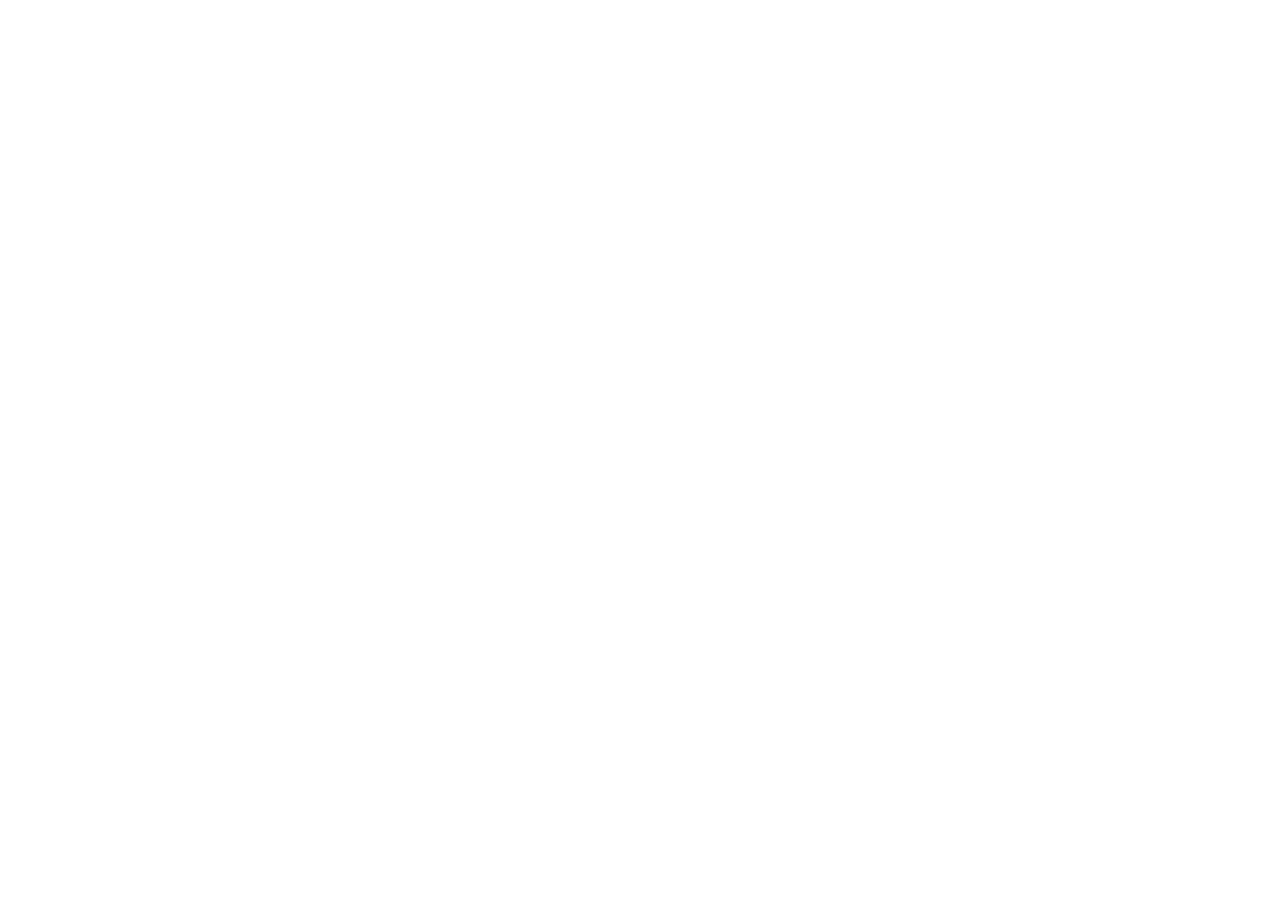
==== chrome/index.html @ f2d0f822 "chrome" ====
<html>
  <title>Get Tweeten for Chrome!</title>
  <meta http-equiv="refresh" content="0; URL='https://chrome.google.com/webstore/detail/ffoimglpkabojpaknlpodligjndnedji'" />
  <body>
  </body>
</html>
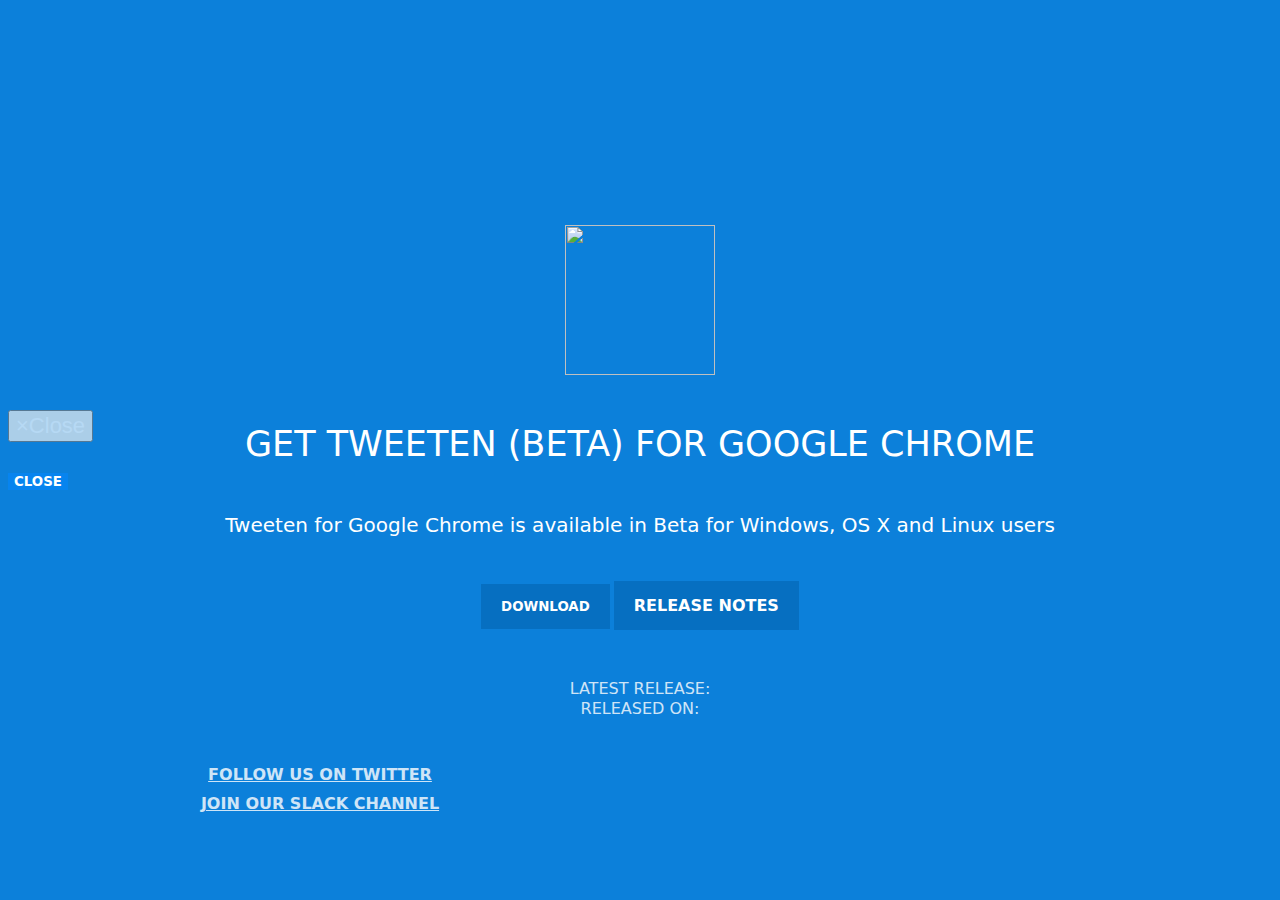
==== commit 7ea1dc72: "CSS improvements" ====
--- a/chrome/index.html
+++ b/chrome/index.html
@@ -1,6 +1,67 @@
 <html>
-  <title>Get Tweeten for Chrome!</title>
-  <meta http-equiv="refresh" content="0; URL='https://chrome.google.com/webstore/detail/ffoimglpkabojpaknlpodligjndnedji'" />
+  	<head>
+		<title>Get Tweeten for Google Chrome!</title>
+		<meta charset="utf-8" />
+		<meta name="viewport" content="width=device-width, initial-scale=1, user-scalable=no" />
+        <link rel="apple-touch-icon" sizes="57x57" href="../inc/apple-touch-icon-57x57.png">
+        <link rel="apple-touch-icon" sizes="60x60" href="../inc/apple-touch-icon-60x60.png">
+        <link rel="apple-touch-icon" sizes="72x72" href="../inc/apple-touch-icon-72x72.png">
+        <link rel="apple-touch-icon" sizes="76x76" href="../inc/apple-touch-icon-76x76.png">
+        <link rel="apple-touch-icon" sizes="114x114" href="../inc/apple-touch-icon-114x114.png">
+        <link rel="apple-touch-icon" sizes="120x120" href="../inc/apple-touch-icon-120x120.png">
+        <link rel="apple-touch-icon" sizes="144x144" href="../inc/apple-touch-icon-144x144.png">
+        <link rel="apple-touch-icon" sizes="152x152" href="../inc/apple-touch-icon-152x152.png">
+        <link rel="apple-touch-icon" sizes="180x180" href="../inc/apple-touch-icon-180x180.png">
+        <link rel="icon" type="image/png" href="../inc/favicon-32x32.png" sizes="32x32">
+        <link rel="icon" type="image/png" href="../inc/android-chrome-192x192.png" sizes="192x192">
+        <link rel="icon" type="image/png" href="../inc/favicon-96x96.png" sizes="96x96">
+        <link rel="icon" type="image/png" href="../inc/favicon-16x16.png" sizes="16x16">
+        <link rel="shortcut icon" href="../inc/favicon.ico?v=2" />
+        <link rel="manifest" href="../inc/manifest.json">
+        <link rel="mask-icon" href="../inc/safari-pinned-tab.svg" color="#5bbad5">
+        <meta name="msapplication-TileColor" content="#da532c">
+        <meta name="msapplication-TileImage" content="inc/mstile-144x144.png">
+        <meta name="theme-color" content="#16527d">
+        <link rel="stylesheet" href="style.css">
+        <script src="https://ajax.googleapis.com/ajax/libs/jquery/1.12.0/jquery.min.js"></script>
+        <script src="tweeten.js"></script>
+        <link rel="stylesheet" href="https://maxcdn.bootstrapcdn.com/bootstrap/3.3.6/css/bootstrap.min.css" integrity="sha384-1q8mTJOASx8j1Au+a5WDVnPi2lkFfwwEAa8hDDdjZlpLegxhjVME1fgjWPGmkzs7" crossorigin="anonymous">
+	    <link rel="chrome-webstore-item" href="https://chrome.google.com/webstore/detail/ffoimglpkabojpaknlpodligjndnedji">
+    </head>
   <body>
-  </body>
+    <div class="container">
+      <a href="http://tweeten.xyz" title="A better TweetDeck for Windows, OS X, Linux, Chrome and Firefox"><img class="logo" src="http://tweeten.xyz/inc/logo.png"/></a>
+      <h2>Get Tweeten (beta) for Google Chrome</h2>
+      <p>Tweeten for Google Chrome is available in Beta for Windows, OS X and Linux users</p>
+      <div class="downloadlinks">
+        <button id="install-button" class="downloadlink" title="Get Tweeten for Microsoft Edge">Download</button>
+        <a class="releasenotes downloadlink" data-toggle="modal" data-target="#changelog" title="Read what's new!">Release Notes</a>
+      </div>
+      <div class="updateinfo"><p class="latestbuild">Latest release: </p><p class="releasedate">Released on: </p></div>
+      <ul class="footerlinks">
+        <li><a href="http://twitter.com/tweetenapp">Follow us on Twitter</a>
+        <li><a href="https://tweeten.herokuapp.com/">Join our Slack channel</a>
+      </ul>
+    </div>
+  
+    <div class="modal fade" id="changelog" tabindex="-1" role="dialog" aria-labelledby="tweeten_changelog" aria-hidden="true">
+        <div class="vertical-alignment-helper">
+            <div class="modal-dialog vertical-align-center">
+                <div class="modal-content">
+                    <div class="modal-header">
+                        <button type="button" class="close" data-dismiss="modal"><span aria-hidden="true">&times;</span><span class="sr-only">Close</span>
+
+                        </button>
+                        <h4 class="modal-title" id="tweeten_changelog"></h4>
+
+                    </div>
+                    <div class="modal-body"></div>
+                    <div class="modal-footer">
+                        <button type="button" class="btn btn-default" data-dismiss="modal">Close</button>
+                    </div>
+                </div>
+            </div>
+        </div>
+    </div>
+    </body>
 </html>
--- a/chrome/style.css
+++ b/chrome/style.css
@@ -0,0 +1,164 @@
+body {
+    background-color: #0C80DA !important;
+}
+.container {
+    bottom: 0;
+    left: 0;
+    top: 0;
+    right: 0;
+    margin: auto;
+    position: absolute;
+    height: 50% !important;
+    color: #fff;
+}
+.container h2 {
+    font-family: Segoe UI, Frutiger, Frutiger Linotype, Dejavu Sans, Helvetica Neue, Arial, sans-serif !important;
+    font-weight: 400;
+    text-transform: uppercase;
+    text-align: center;
+    font-size: 35px;
+    padding-top: 20px;
+}
+.container p {
+    font-family: Segoe UI, Frutiger, Frutiger Linotype, Dejavu Sans, Helvetica Neue, Arial, sans-serif !important;
+    font-weight: 400;
+    text-align: center;
+    font-size: 20px;
+    padding: 20px 0;
+}
+.updateinfo {
+    padding-top: 45px;
+}
+img {
+    width: 150px;
+    margin-left: auto;
+    margin-right: auto;
+    display: block;
+    transition: all .3s ease-in-out;
+    user-drag: none;
+    user-select: none;
+    -moz-user-select: none;
+    -webkit-user-drag: none;
+    -webkit-user-select: none;
+    -ms-user-select: none;
+}
+img:hover {
+    opacity: 0.8;
+}
+.updateinfo p {
+    margin: 0px;
+    padding: 0px;
+    line-height: 20px;
+    opacity: 0.8;
+    font-family: Segoe UI, Frutiger, Frutiger Linotype, Dejavu Sans, Helvetica Neue, Arial, sans-serif !important;
+    font-weight: 400;
+    font-size: 16px;
+    text-transform: uppercase;
+}
+.downloadlink {
+    background-color: #066FC1 !important;
+    padding: 15px 20px;
+    color: #fff;
+    border: 0px;
+    text-transform: uppercase;
+    transition: all .3s ease-in-out;
+    margin-bottom: 10px;
+    box-shadow: none !important;
+    font-weight: 600;
+    font-family: Segoe UI, Frutiger, Frutiger Linotype, Dejavu Sans, Helvetica Neue, Arial, sans-serif !important;
+}
+.downloadlink:hover,
+.downloadlink:focus {
+    text-decoration: none !important;
+    color: #fff !important;
+    box-shadow: none !important;
+    border: 0px !important;
+    background-color: #13578C !important;
+}
+.downloadlinks {
+    text-align: center;
+    display: block;
+    width: 100%;
+    height: 50px;
+    padding-top: 7px !important;
+}
+.footerlinks {
+    padding: 0px;
+    text-align: center;
+    list-style-type: none;
+    color: #fff;
+    width: 100%;
+    padding-top: 30px;
+    display: block;
+}
+.footerlinks li {
+    padding-bottom: 10px;
+    text-align: center;
+    float: left;
+    padding-right: 10px;
+    width: 50%;
+}
+.footerlinks a {
+    color: #fff;
+    text-transform: uppercase;
+    transition: all .2s ease-in-out;
+    font-weight: 600;
+    opacity: 0.8;
+    font-family: Segoe UI, Frutiger, Frutiger Linotype, Dejavu Sans, Helvetica Neue, Arial, sans-serif !important;
+}
+.footerlinks a:hover,
+.footerlinks a:focus {
+    text-decoration: none !important;
+    color: #fff !important;
+    opacity: 0.5;
+}
+.releasenotes {
+    cursor: pointer;
+}
+.vertical-alignment-helper {
+    display: table;
+    height: 100%;
+    width: 100%;
+    pointer-events: none;
+}
+.vertical-align-center {
+    display: table-cell;
+    vertical-align: middle;
+    pointer-events: none;
+}
+.modal-content {
+    width: inherit;
+    height: inherit;
+    margin: 0 auto;
+    pointer-events: all;
+    border-radius: 0px !important;
+}
+.modal-header {
+    border: 0px;
+    background-color: #0C80DA !important;
+    color: #fff;
+    font-weight: 400;
+    font-family: Segoe UI, Frutiger, Frutiger Linotype, Dejavu Sans, Helvetica Neue, Arial, sans-serif !important;
+    text-transform: uppercase;
+    padding-bottom: 10px !important;
+}
+.close {
+    color: #fff !important;
+    opacity: 0.7 !important;
+    font-size: 22px !important;
+}
+#changelog .btn {
+    border-radius: 0px;
+    border: 0px;
+    color: #fff;
+    background-color: #0784EF;
+    font-family: Segoe UI, Frutiger, Frutiger Linotype, Dejavu Sans, Helvetica Neue, Arial, sans-serif !important;
+    text-transform: uppercase;
+    font-weight: 600;
+    transition: all .1s ease-in-out;
+}
+#changelog .btn:hover,
+#changelog .btn:focus {
+    box-shadow: none !important;
+    background-color: #1078D2;
+}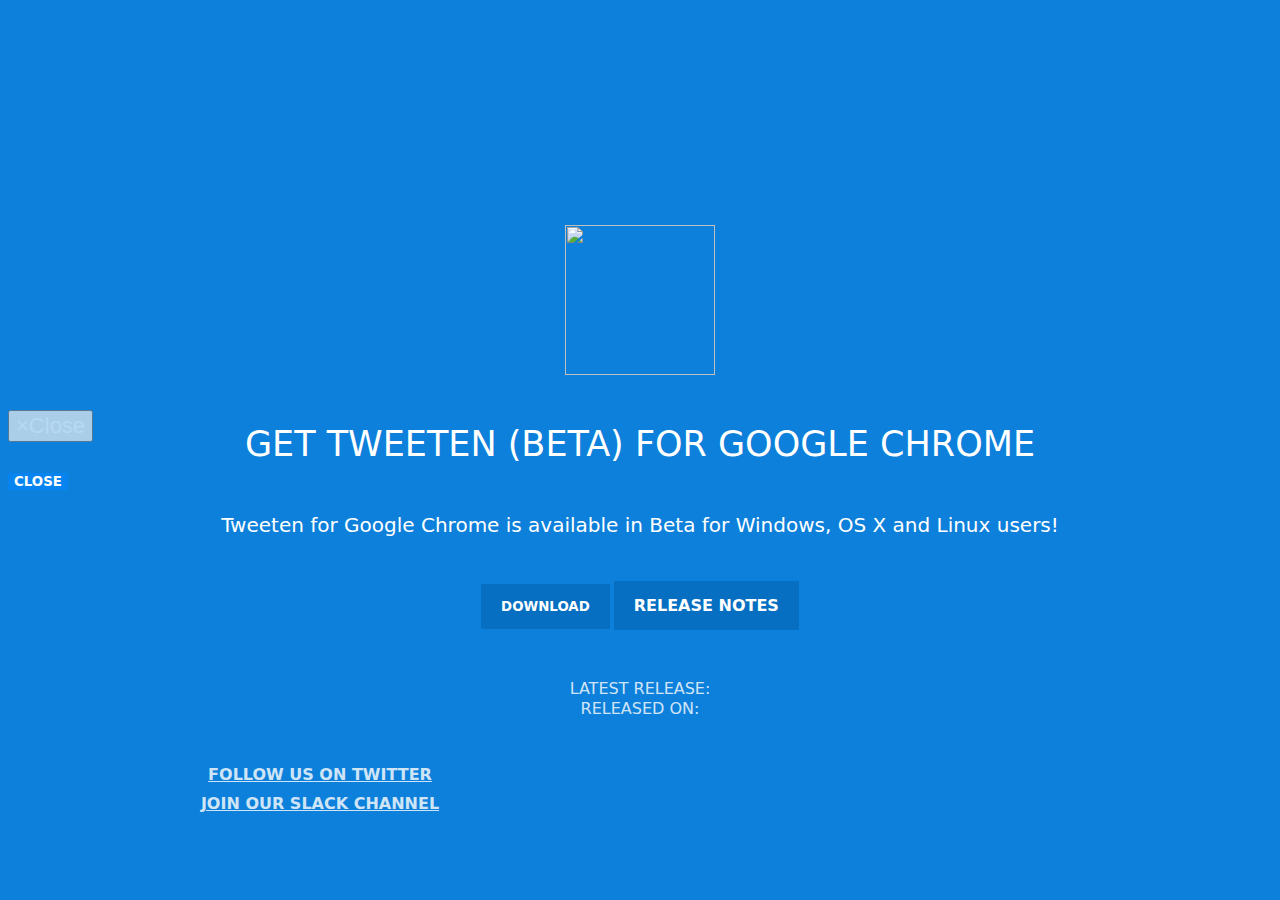
==== commit 9aecc833: "wtf" ====
--- a/chrome/index.html
+++ b/chrome/index.html
@@ -32,9 +32,9 @@
     <div class="container">
       <a href="http://tweeten.xyz" title="A better TweetDeck for Windows, OS X, Linux, Chrome and Firefox"><img class="logo" src="http://tweeten.xyz/inc/logo.png"/></a>
       <h2>Get Tweeten (beta) for Google Chrome</h2>
-      <p>Tweeten for Google Chrome is available in Beta for Windows, OS X and Linux users</p>
+      <p>Tweeten for Google Chrome is available in Beta for Windows, OS X and Linux users!</p>
       <div class="downloadlinks">
-        <button id="install-button" class="downloadlink" title="Get Tweeten for Microsoft Edge">Download</button>
+        <button onclick="chrome.webstore.install()" id="install-button" class="downloadlink" title="Get Tweeten for Microsoft Edge">Download</button>
         <a class="releasenotes downloadlink" data-toggle="modal" data-target="#changelog" title="Read what's new!">Release Notes</a>
       </div>
       <div class="updateinfo"><p class="latestbuild">Latest release: </p><p class="releasedate">Released on: </p></div>
--- a/chrome/style.css
+++ b/chrome/style.css
@@ -47,7 +47,7 @@
 }
 .updateinfo p {
     margin: 0px;
-    padding: 0px;
+    padding: 0px; 
     line-height: 20px;
     opacity: 0.8;
     font-family: Segoe UI, Frutiger, Frutiger Linotype, Dejavu Sans, Helvetica Neue, Arial, sans-serif !important;
@@ -61,6 +61,7 @@
     color: #fff;
     border: 0px;
     text-transform: uppercase;
+    outline: none !important;
     transition: all .3s ease-in-out;
     margin-bottom: 10px;
     box-shadow: none !important;
@@ -73,6 +74,7 @@
     color: #fff !important;
     box-shadow: none !important;
     border: 0px !important;
+    outline: none !important;
     background-color: #13578C !important;
 }
 .downloadlinks {
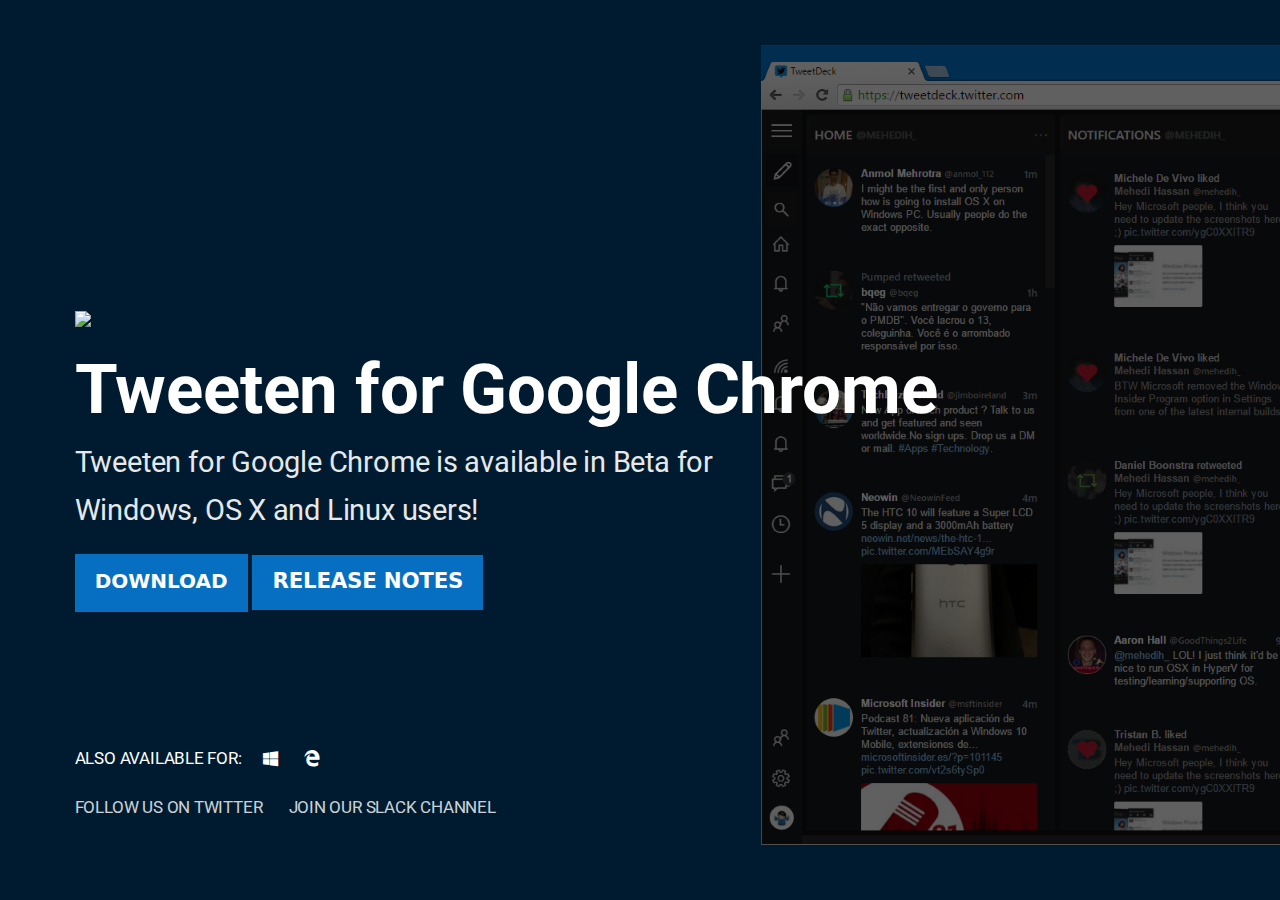
==== commit 10be3ad2: "New UI for download pages" ====
--- a/chrome/index.html
+++ b/chrome/index.html
@@ -1,8 +1,10 @@
+<!DOCTYPE HTML>
 <html>
-  	<head>
-		<title>Get Tweeten for Google Chrome!</title>
+	<head>
+		<title>Tweeten for Google Chrome</title>
 		<meta charset="utf-8" />
 		<meta name="viewport" content="width=device-width, initial-scale=1, user-scalable=no" />
+		<link rel="stylesheet" href="../assets/css/main.css" />
         <link rel="apple-touch-icon" sizes="57x57" href="../inc/apple-touch-icon-57x57.png">
         <link rel="apple-touch-icon" sizes="60x60" href="../inc/apple-touch-icon-60x60.png">
         <link rel="apple-touch-icon" sizes="72x72" href="../inc/apple-touch-icon-72x72.png">
@@ -20,42 +22,46 @@
         <link rel="manifest" href="../inc/manifest.json">
         <link rel="mask-icon" href="../inc/safari-pinned-tab.svg" color="#5bbad5">
         <meta name="msapplication-TileColor" content="#da532c">
-        <meta name="msapplication-TileImage" content="inc/mstile-144x144.png">
+        <meta name="msapplication-TileImage" content="../inc/mstile-144x144.png">
         <meta name="theme-color" content="#16527d">
         <link rel="stylesheet" href="style.css">
         <script src="https://ajax.googleapis.com/ajax/libs/jquery/1.12.0/jquery.min.js"></script>
         <script src="tweeten.js"></script>
-        <link rel="stylesheet" href="https://maxcdn.bootstrapcdn.com/bootstrap/3.3.6/css/bootstrap.min.css" integrity="sha384-1q8mTJOASx8j1Au+a5WDVnPi2lkFfwwEAa8hDDdjZlpLegxhjVME1fgjWPGmkzs7" crossorigin="anonymous">
-	    <link rel="chrome-webstore-item" href="https://chrome.google.com/webstore/detail/ffoimglpkabojpaknlpodligjndnedji">
-    </head>
-  <body>
-    <div class="container">
-      <a href="http://tweeten.xyz" title="A better TweetDeck for Windows, OS X, Linux, Chrome and Firefox"><img class="logo" src="http://tweeten.xyz/inc/logo.png"/></a>
-      <h2>Get Tweeten (beta) for Google Chrome</h2>
-      <p>Tweeten for Google Chrome is available in Beta for Windows, OS X and Linux users!</p>
-      <div class="downloadlinks">
-        <button onclick="chrome.webstore.install()" id="install-button" class="downloadlink" title="Get Tweeten for Microsoft Edge">Download</button>
-        <a class="releasenotes downloadlink" data-toggle="modal" data-target="#changelog" title="Read what's new!">Release Notes</a>
-      </div>
-      <div class="updateinfo"><p class="latestbuild">Latest release: </p><p class="releasedate">Released on: </p></div>
-      <ul class="footerlinks">
-        <li><a href="http://twitter.com/tweetenapp">Follow us on Twitter</a>
-        <li><a href="https://tweeten.herokuapp.com/">Join our Slack channel</a>
-      </ul>
-    </div>
-  
-    <div class="modal fade" id="changelog" tabindex="-1" role="dialog" aria-labelledby="tweeten_changelog" aria-hidden="true">
+        <link rel="chrome-webstore-item" href="https://chrome.google.com/webstore/detail/ffoimglpkabojpaknlpodligjndnedji">
+	</head>
+	<body>
+        <header id="header">
+            <img class="logo" src="http://tweeten.xyz/inc/logo.png"/>
+            <h1>Tweeten for Google Chrome</h1>
+            <p>Tweeten for Google Chrome is available in Beta for Windows, OS X and Linux users!</p>
+            <div class="get-app">
+                <button onclick="chrome.webstore.install()" id="install-button" class="chrome downloadlink" title="Get Tweeten for Google Chrome">Download</button>
+                <a class="releasenotes downloadlink" data-toggle="modal" data-target="#changelog" title="Read what's new!">Release Notes</a>
+            </div>
+            
+        </header>
+        <footer id="footer">
+            <ul class="icons dicons">
+                <li class="alsoon">Also available for: </li>
+                <li><a title="Get Tweeten for Windows" href="http://tweeten.xyz/windows" class="icon fa-windows"><span class="label">Windows/span></a></li>
+                <li><a title="Get Tweeten for Microsoft Edge" href="http://tweeten.xyz/edge" class="icon fa-edge"><span class="label">Edge</span></a></li>
+            </ul>
+            <ul class="icons follow-text">
+                <li><a href="http://twitter.com/tweetenapp">Follow us on Twitter</a></li>
+                <li><a href="https://tweeten.herokuapp.com/">Join our Slack channel</a></li>
+            </ul>
+        </footer>
+         <div class="modal fade" id="changelog" tabindex="-1" role="dialog" aria-labelledby="tweeten_changelog" aria-hidden="true">
         <div class="vertical-alignment-helper">
             <div class="modal-dialog vertical-align-center">
                 <div class="modal-content">
                     <div class="modal-header">
                         <button type="button" class="close" data-dismiss="modal"><span aria-hidden="true">&times;</span><span class="sr-only">Close</span>
-
                         </button>
                         <h4 class="modal-title" id="tweeten_changelog"></h4>
-
                     </div>
                     <div class="modal-body"></div>
+                    <div class="updateinfo"><p class="latestbuild">Latest release: </p><p class="releasedate">Released on: </p></div>
                     <div class="modal-footer">
                         <button type="button" class="btn btn-default" data-dismiss="modal">Close</button>
                     </div>
@@ -63,5 +69,15 @@
             </div>
         </div>
     </div>
-    </body>
+       
+        <!--[if lte IE 8]><script src="assets/js/ie/respond.min.js"></script><![endif]-->
+        <script>
+        (function(i,s,o,g,r,a,m){i['GoogleAnalyticsObject']=r;i[r]=i[r]||function(){
+        (i[r].q=i[r].q||[]).push(arguments)},i[r].l=1*new Date();a=s.createElement(o),
+        m=s.getElementsByTagName(o)[0];a.async=1;a.src=g;m.parentNode.insertBefore(a,m)
+        })(window,document,'script','//www.google-analytics.com/analytics.js','ga');
+        ga('create', 'UA-71965477-1', 'auto');
+        ga('send', 'pageview');
+        </script>
+	</body>
 </html>
--- a/assets/css/main.css
+++ b/assets/css/main.css
@@ -0,0 +1,1252 @@
+@import url("https://maxcdn.bootstrapcdn.com/font-awesome/4.5.0/css/font-awesome.min.css");
+@import url("http://fonts.googleapis.com/css?family=Roboto:400,700");
+
+
+	html, body, div, span, applet, object, iframe, h1, h2, h3, h4, h5, h6, p, blockquote, pre, a, abbr, acronym, address, big, cite, code, del, dfn, em, img, ins, kbd, q, s, samp, small, strike, strong, sub, sup, tt, var, b, u, i, center, dl, dt, dd, ol, ul, li, fieldset, form, label, legend, table, caption, tbody, tfoot, thead, tr, th, td, article, aside, canvas, details, embed, figure, figcaption, footer, header, hgroup, menu, nav, output, ruby, section, summary, time, mark, audio, video {
+		margin: 0;
+		padding: 0;
+		border: 0;
+		font-size: 100%;
+		font: inherit;
+		vertical-align: baseline;
+	}
+
+	article, aside, details, figcaption, figure, footer, header, hgroup, menu, nav, section {
+		display: block;
+	}
+
+	body {
+		line-height: 1;
+	}
+
+	ol, ul {
+		list-style: none;
+	}
+
+	blockquote, q {
+		quotes: none;
+	}
+
+	blockquote:before, blockquote:after, q:before, q:after {
+		content: '';
+		content: none;
+	}
+
+	table {
+		border-collapse: collapse;
+		border-spacing: 0;
+	}
+
+	body {
+		-webkit-text-size-adjust: none;
+	}
+
+/* Box Model */
+
+	*, *:before, *:after {
+		-moz-box-sizing: border-box;
+		-webkit-box-sizing: border-box;
+		box-sizing: border-box;
+	}
+
+/* Basic */
+
+	@-ms-viewport {
+		width: device-width;
+	}
+
+	body {
+		-ms-overflow-style: scrollbar;
+	}
+
+	@media screen and (max-width: 480px) {
+
+		html, body {
+			min-width: 320px;
+		}
+
+	}
+
+	html, body {
+		height: 100%;
+		overflow-x: hidden;
+		width: 100%;
+	}
+
+		@media screen and (max-height: 640px) {
+
+			html, body {
+				height: auto;
+				min-height: 100%;
+			}
+
+		}
+
+	body {
+		display: -moz-flex;
+		display: -webkit-flex;
+		display: -ms-flex;
+		display: flex;
+		-moz-flex-direction: column;
+		-webkit-flex-direction: column;
+		-ms-flex-direction: column;
+		flex-direction: column;
+		-moz-justify-content: center;
+		-webkit-justify-content: center;
+		-ms-justify-content: center;
+		justify-content: center;
+		background-color: #000;
+		padding: 6em 4em 4em 4em;
+	}
+
+		body > * {
+			position: relative;
+			z-index: 2;
+		}
+
+		body.is-loading *, body.is-loading *:before, body.is-loading *:after {
+			-moz-animation: none !important;
+			-webkit-animation: none !important;
+			-ms-animation: none !important;
+			animation: none !important;
+			-moz-transition: none !important;
+			-webkit-transition: none !important;
+			-ms-transition: none !important;
+			transition: none !important;
+		}
+
+		@media screen and (max-width: 1680px) {
+
+			body {
+				padding: 6em 3.5em 3.5em 3.5em;
+			}
+
+		}
+
+		@media screen and (max-width: 736px) {
+
+			body {
+				padding: 5em 2em 2em 2em;
+			}
+
+		}
+
+		@media screen and (max-width: 360px) {
+
+			body {
+				padding: 5em 1.25em 1.25em 1.25em;
+			}
+
+		}
+
+/* BG */
+
+	#bg {
+		display: none !important;
+	}
+
+		#bg div {
+			-moz-transition: opacity 3s ease, visibility 3s;
+			-webkit-transition: opacity 3s ease, visibility 3s;
+			-ms-transition: opacity 3s ease, visibility 3s;
+			transition: opacity 3s ease, visibility 3s;
+			background-size: cover;
+			height: 100%;
+			left: 0;
+			opacity: 0;
+			position: absolute;
+			top: 0;
+			visibility: hidden;
+			width: 150%;
+		}
+
+			#bg div.visible {
+				-moz-animation: bg 45s linear infinite;
+				-webkit-animation: bg 45s linear infinite;
+				-ms-animation: bg 45s linear infinite;
+				animation: bg 45s linear infinite;
+				opacity: 1;
+				visibility: visible;
+				z-index: 1;
+			}
+
+				#bg div.visible.top {
+					z-index: 2;
+				}
+
+				@media screen and (max-width: 1280px) {
+
+					#bg div.visible {
+						-moz-animation: bg 29.25s linear infinite;
+						-webkit-animation: bg 29.25s linear infinite;
+						-ms-animation: bg 29.25s linear infinite;
+						animation: bg 29.25s linear infinite;
+					}
+
+				}
+
+				@media screen and (max-width: 736px) {
+
+					#bg div.visible {
+						-moz-animation: bg 18s linear infinite;
+						-webkit-animation: bg 18s linear infinite;
+						-ms-animation: bg 18s linear infinite;
+						animation: bg 18s linear infinite;
+					}
+
+				}
+
+			#bg div:only-child {
+				-moz-animation-direction: alternate !important;
+				-webkit-animation-direction: alternate !important;
+				-ms-animation-direction: alternate !important;
+				animation-direction: alternate !important;
+			}
+
+		body.is-loading #bg {
+			opacity: 0;
+		}
+
+	@-moz-keyframes bg {
+		0% {
+			-moz-transform: translateX(0);
+			-webkit-transform: translateX(0);
+			-ms-transform: translateX(0);
+			transform: translateX(0);
+		}
+
+		100% {
+			-moz-transform: translateX(-25%);
+			-webkit-transform: translateX(-25%);
+			-ms-transform: translateX(-25%);
+			transform: translateX(-25%);
+		}
+	}
+
+	@-webkit-keyframes bg {
+		0% {
+			-moz-transform: translateX(0);
+			-webkit-transform: translateX(0);
+			-ms-transform: translateX(0);
+			transform: translateX(0);
+		}
+
+		100% {
+			-moz-transform: translateX(-25%);
+			-webkit-transform: translateX(-25%);
+			-ms-transform: translateX(-25%);
+			transform: translateX(-25%);
+		}
+	}
+
+	@-ms-keyframes bg {
+		0% {
+			-moz-transform: translateX(0);
+			-webkit-transform: translateX(0);
+			-ms-transform: translateX(0);
+			transform: translateX(0);
+		}
+
+		100% {
+			-moz-transform: translateX(-25%);
+			-webkit-transform: translateX(-25%);
+			-ms-transform: translateX(-25%);
+			transform: translateX(-25%);
+		}
+	}
+
+	@keyframes bg {
+		0% {
+			-moz-transform: translateX(0);
+			-webkit-transform: translateX(0);
+			-ms-transform: translateX(0);
+			transform: translateX(0);
+		}
+
+		100% {
+			-moz-transform: translateX(-25%);
+			-webkit-transform: translateX(-25%);
+			-ms-transform: translateX(-25%);
+			transform: translateX(-25%);
+		}
+	}
+
+/* Type */
+
+	body, input, select, textarea {
+		color: rgba(255, 255, 255, 0.75);
+		font-family: "Roboto", sans-serif !important;
+		font-size: 16pt !important;
+		font-weight: 400 !important;
+		letter-spacing: -0.01em !important;
+		line-height: 1.65em !important;
+	}
+
+		@media screen and (max-width: 1680px) {
+
+			body, input, select, textarea {
+				font-size: 12pt;
+			}
+
+		}
+
+		@media screen and (max-width: 1280px) {
+
+			body, input, select, textarea {
+				font-size: 11pt;
+			}
+
+		}
+
+		@media screen and (max-width: 980px) {
+
+			body, input, select, textarea {
+				font-size: 12pt;
+			}
+
+		}
+
+		@media screen and (max-width: 736px) {
+
+			body, input, select, textarea {
+				font-size: 12pt;
+			}
+
+		}
+
+		@media screen and (max-width: 480px) {
+
+			body, input, select, textarea {
+				font-size: 12pt;
+			}
+
+		}
+
+	a {
+		-moz-transition: border-bottom-color 0.2s ease, color 0.2s ease;
+		-webkit-transition: border-bottom-color 0.2s ease, color 0.2s ease;
+		-ms-transition: border-bottom-color 0.2s ease, color 0.2s ease;
+		transition: border-bottom-color 0.2s ease, color 0.2s ease;
+		border-bottom: dotted 1px rgba(255, 255, 255, 0.25);
+		color: #1cb495;
+		text-decoration: none;
+	}
+
+		a:hover {
+			border-bottom-color: transparent;
+			color: #0592FF !important;
+			text-decoration: none;
+		}
+
+	strong, b {
+		color: #fff;
+		font-weight: 700;
+	}
+
+	em, i {
+		font-style: italic;
+	}
+
+	p {
+		margin: 0 0 2em 0;
+	}
+
+	h1, h2, h3, h4, h5, h6 {
+		color: #fff;
+		font-weight: 700;
+		line-height: 1em;
+		margin: 0 0 1em 0;
+	}
+
+		h1 a, h2 a, h3 a, h4 a, h5 a, h6 a {
+			color: inherit;
+			text-decoration: none;
+		}
+
+	h1 {
+		font-size: 2.5em;
+		line-height: 1.25em;
+	}
+
+	h2 {
+		font-size: 1.75em;
+		line-height: 1.5em;
+	}
+
+	h3 {
+		font-size: 1.35em;
+		line-height: 1.5em;
+	}
+
+	h4 {
+		font-size: 1.1em;
+		line-height: 1.5em;
+	}
+
+	h5 {
+		font-size: 0.9em;
+		line-height: 1.5em;
+	}
+
+	h6 {
+		font-size: 0.7em;
+		line-height: 1.5em;
+	}
+
+	sub {
+		font-size: 0.8em;
+		position: relative;
+		top: 0.5em;
+	}
+
+	sup {
+		font-size: 0.8em;
+		position: relative;
+		top: -0.5em;
+	}
+
+	blockquote {
+		border-left: solid 8px rgba(255, 255, 255, 0.35);
+		font-style: italic;
+		margin: 0 0 2em 0;
+		padding: 0.5em 0 0.5em 2em;
+	}
+
+	code {
+		background: rgba(255, 255, 255, 0.125);
+		border-radius: 6px;
+		border: solid 2px rgba(255, 255, 255, 0.35);
+		font-family: "Courier New", monospace;
+		font-size: 0.9em;
+		margin: 0 0.25em;
+		padding: 0.25em 0.65em;
+	}
+
+	pre {
+		-webkit-overflow-scrolling: touch;
+		font-family: "Courier New", monospace;
+		font-size: 0.9em;
+		margin: 0 0 2em 0;
+	}
+
+		pre code {
+			display: block;
+			line-height: 1.75em;
+			padding: 1em 1.5em;
+			overflow-x: auto;
+		}
+
+	hr {
+		border: 0;
+		border-bottom: solid 2px rgba(255, 255, 255, 0.35);
+		margin: 2em 0;
+	}
+
+		hr.major {
+			margin: 3em 0;
+		}
+
+/* Section/Article */
+
+	section.special, article.special {
+		text-align: center;
+	}
+
+	header p {
+		color: rgba(255, 255, 255, 0.5);
+		position: relative;
+		margin: 0 0 1.5em 0;
+	}
+
+	header h2 + p {
+		font-size: 1.25em;
+		margin-top: -1em;
+		line-height: 1.5em;
+	}
+
+	header h3 + p {
+		font-size: 1.1em;
+		margin-top: -0.8em;
+		line-height: 1.5em;
+	}
+
+	header h4 + p,
+	header h5 + p,
+	header h6 + p {
+		font-size: 0.9em;
+		margin-top: -0.6em;
+		line-height: 1.5em;
+	}
+
+	@media screen and (max-width: 980px) {
+
+		header br {
+			display: none;
+		}
+
+	}
+
+	@media screen and (max-width: 736px) {
+
+		header br {
+			display: inline;
+		}
+
+	}
+
+	@media screen and (max-width: 480px) {
+
+		header br {
+			display: none;
+		}
+
+	}
+
+/* Icon */
+
+	.icon {
+		text-decoration: none;
+		border-bottom: none;
+		position: relative;
+	}
+
+		.icon:before {
+			-moz-osx-font-smoothing: grayscale;
+			-webkit-font-smoothing: antialiased;
+			font-family: FontAwesome;
+			font-style: normal;
+			font-weight: normal;
+			text-transform: none !important;
+		}
+
+		.icon > .label {
+			display: none;
+		}
+
+/* List */
+
+	ol {
+		list-style: decimal;
+		margin: 0 0 2em 0;
+		padding-left: 1.25em;
+	}
+
+		ol li {
+			padding-left: 0.25em;
+		}
+
+	ul {
+		list-style: disc;
+		margin: 0 0 2em 0;
+		padding-left: 1em;
+	}
+
+		ul li {
+			padding-left: 0.5em;
+		}
+
+		ul.icons {
+			cursor: default;
+			list-style: none;
+			padding-left: 0;
+		}
+
+			ul.icons li {
+				display: inline-block;
+				padding: 0 1em 0 0;
+			}
+
+				ul.icons li:last-child {
+					padding-right: 0;
+				}
+
+				ul.icons li .icon:before {
+					font-size: 1.25em;
+				}
+
+				ul.icons li a {
+					color: inherit;
+				}
+
+/* Form */
+
+	form {
+		margin: 0 0 2em 0;
+	}
+
+		form .message {
+			text-decoration: none;
+			-moz-transition: opacity 0.2s ease-in-out, -moz-transform 0.2s ease-in-out;
+			-webkit-transition: opacity 0.2s ease-in-out, -webkit-transform 0.2s ease-in-out;
+			-ms-transition: opacity 0.2s ease-in-out, -ms-transform 0.2s ease-in-out;
+			transition: opacity 0.2s ease-in-out, transform 0.2s ease-in-out;
+			-moz-transform: scale(1.05);
+			-webkit-transform: scale(1.05);
+			-ms-transform: scale(1.05);
+			transform: scale(1.05);
+			height: 2.75em;
+			line-height: 2.75em;
+			opacity: 0;
+		}
+
+			form .message:before {
+				-moz-osx-font-smoothing: grayscale;
+				-webkit-font-smoothing: antialiased;
+				font-family: FontAwesome;
+				font-style: normal;
+				font-weight: normal;
+				text-transform: none !important;
+			}
+
+			form .message:before {
+				margin-right: 0.5em;
+			}
+
+			form .message.visible {
+				-moz-transform: scale(1);
+				-webkit-transform: scale(1);
+				-ms-transform: scale(1);
+				transform: scale(1);
+				opacity: 1;
+			}
+
+			form .message.success {
+				color: #1cb495;
+			}
+
+				form .message.success:before {
+					content: '\f00c';
+				}
+
+			form .message.failure {
+				color: #ff2361;
+			}
+
+				form .message.failure:before {
+					content: '\f119';
+				}
+
+	label {
+		color: #fff;
+		display: block;
+		font-size: 0.9em;
+		font-weight: 700;
+		margin: 0 0 1em 0;
+	}
+
+	@-moz-keyframes focus {
+		0% {
+			-moz-transform: scale(1);
+			-webkit-transform: scale(1);
+			-ms-transform: scale(1);
+			transform: scale(1);
+		}
+
+		50% {
+			-moz-transform: scale(1.025);
+			-webkit-transform: scale(1.025);
+			-ms-transform: scale(1.025);
+			transform: scale(1.025);
+		}
+
+		100% {
+			-moz-transform: scale(1);
+			-webkit-transform: scale(1);
+			-ms-transform: scale(1);
+			transform: scale(1);
+		}
+	}
+
+	@-webkit-keyframes focus {
+		0% {
+			-moz-transform: scale(1);
+			-webkit-transform: scale(1);
+			-ms-transform: scale(1);
+			transform: scale(1);
+		}
+
+		50% {
+			-moz-transform: scale(1.025);
+			-webkit-transform: scale(1.025);
+			-ms-transform: scale(1.025);
+			transform: scale(1.025);
+		}
+
+		100% {
+			-moz-transform: scale(1);
+			-webkit-transform: scale(1);
+			-ms-transform: scale(1);
+			transform: scale(1);
+		}
+	}
+
+	@-ms-keyframes focus {
+		0% {
+			-moz-transform: scale(1);
+			-webkit-transform: scale(1);
+			-ms-transform: scale(1);
+			transform: scale(1);
+		}
+
+		50% {
+			-moz-transform: scale(1.025);
+			-webkit-transform: scale(1.025);
+			-ms-transform: scale(1.025);
+			transform: scale(1.025);
+		}
+
+		100% {
+			-moz-transform: scale(1);
+			-webkit-transform: scale(1);
+			-ms-transform: scale(1);
+			transform: scale(1);
+		}
+	}
+
+	@keyframes focus {
+		0% {
+			-moz-transform: scale(1);
+			-webkit-transform: scale(1);
+			-ms-transform: scale(1);
+			transform: scale(1);
+		}
+
+		50% {
+			-moz-transform: scale(1.025);
+			-webkit-transform: scale(1.025);
+			-ms-transform: scale(1.025);
+			transform: scale(1.025);
+		}
+
+		100% {
+			-moz-transform: scale(1);
+			-webkit-transform: scale(1);
+			-ms-transform: scale(1);
+			transform: scale(1);
+		}
+	}
+
+	input[type="text"],
+	input[type="password"],
+	input[type="email"],
+	select,
+	textarea {
+		-moz-appearance: none;
+		-webkit-appearance: none;
+		-ms-appearance: none;
+		appearance: none;
+		-moz-transform: scale(1);
+		-webkit-transform: scale(1);
+		-ms-transform: scale(1);
+		transform: scale(1);
+		-moz-transition: border-color 0.2s ease, background-color 0.2s ease;
+		-webkit-transition: border-color 0.2s ease, background-color 0.2s ease;
+		-ms-transition: border-color 0.2s ease, background-color 0.2s ease;
+		transition: border-color 0.2s ease, background-color 0.2s ease;
+		background-color: transparent;
+		border-radius: 2px;
+		border: none;
+		border: solid 2px rgba(255, 255, 255, 0.35);
+		color: inherit;
+		display: block;
+		outline: 0;
+		padding: 0 1em;
+		text-decoration: none;
+		width: 100%;
+	}
+
+		input[type="text"]:invalid,
+		input[type="password"]:invalid,
+		input[type="email"]:invalid,
+		select:invalid,
+		textarea:invalid {
+			box-shadow: none;
+		}
+
+		input[type="text"]:focus,
+		input[type="password"]:focus,
+		input[type="email"]:focus,
+		select:focus,
+		textarea:focus {
+			-moz-animation: focus 0.1s;
+			-webkit-animation: focus 0.1s;
+			-ms-animation: focus 0.1s;
+			animation: focus 0.1s;
+			background-color: rgba(255, 255, 255, 0.125);
+			border-color: #0592FF;
+		}
+
+	.select-wrapper {
+		text-decoration: none;
+		display: block;
+		position: relative;
+	}
+
+		.select-wrapper:before {
+			-moz-osx-font-smoothing: grayscale;
+			-webkit-font-smoothing: antialiased;
+			font-family: FontAwesome;
+			font-style: normal;
+			font-weight: normal;
+			text-transform: none !important;
+		}
+
+		.select-wrapper:before {
+			color: rgba(255, 255, 255, 0.35);
+			content: '\f078';
+			display: block;
+			height: 2.75em;
+			line-height: 2.75em;
+			pointer-events: none;
+			position: absolute;
+			right: 0;
+			text-align: center;
+			top: 0;
+			width: 2.75em;
+		}
+
+		.select-wrapper select::-ms-expand {
+			display: none;
+		}
+
+	input[type="text"],
+	input[type="password"],
+	input[type="email"],
+	select {
+		height: 2.75em;
+	}
+
+	textarea {
+		padding: 0.75em 1em;
+	}
+
+	input[type="checkbox"],
+	input[type="radio"] {
+		-moz-appearance: none;
+		-webkit-appearance: none;
+		-ms-appearance: none;
+		appearance: none;
+		display: block;
+		float: left;
+		margin-right: -2em;
+		opacity: 0;
+		width: 1em;
+		z-index: -1;
+	}
+
+		input[type="checkbox"] + label,
+		input[type="radio"] + label {
+			text-decoration: none;
+			color: rgba(255, 255, 255, 0.75);
+			cursor: pointer;
+			display: inline-block;
+			font-size: 1em;
+			font-weight: 400;
+			padding-left: 2.4em;
+			padding-right: 0.75em;
+			position: relative;
+		}
+
+			input[type="checkbox"] + label:before,
+			input[type="radio"] + label:before {
+				-moz-osx-font-smoothing: grayscale;
+				-webkit-font-smoothing: antialiased;
+				font-family: FontAwesome;
+				font-style: normal;
+				font-weight: normal;
+				text-transform: none !important;
+			}
+
+			input[type="checkbox"] + label:before,
+			input[type="radio"] + label:before {
+				background: rgba(255, 255, 255, 0.125);
+				border-radius: 6px;
+				border: solid 2px rgba(255, 255, 255, 0.35);
+				content: '';
+				display: inline-block;
+				height: 1.65em;
+				left: 0;
+				line-height: 1.58125em;
+				position: absolute;
+				text-align: center;
+				top: 0;
+				width: 1.65em;
+			}
+
+		input[type="checkbox"]:checked + label:before,
+		input[type="radio"]:checked + label:before {
+			background: #1cb495;
+			border-color: #1cb495;
+			color: #ffffff;
+			content: '\f00c';
+		}
+
+		input[type="checkbox"]:focus + label:before,
+		input[type="radio"]:focus + label:before {
+			border-color: #1cb495;
+			box-shadow: 0 0 0 2px #1cb495;
+		}
+
+	input[type="checkbox"] + label:before {
+		border-radius: 6px;
+	}
+
+	input[type="radio"] + label:before {
+		border-radius: 100%;
+	}
+
+	::-webkit-input-placeholder {
+		color: rgba(255, 255, 255, 0.5) !important;
+		opacity: 1.0;
+	}
+
+	:-moz-placeholder {
+		color: rgba(255, 255, 255, 0.5) !important;
+		opacity: 1.0;
+	}
+
+	::-moz-placeholder {
+		color: rgba(255, 255, 255, 0.5) !important;
+		opacity: 1.0;
+	}
+
+	:-ms-input-placeholder {
+		color: rgba(255, 255, 255, 0.5) !important;
+		opacity: 1.0;
+	}
+
+	.formerize-placeholder {
+		color: rgba(255, 255, 255, 0.5) !important;
+		opacity: 1.0;
+	}
+
+/* Button */
+
+	input[type="submit"],
+	input[type="reset"],
+	input[type="button"],
+	button,
+	.button {
+		-moz-appearance: none;
+		-webkit-appearance: none;
+		-ms-appearance: none;
+		appearance: none;
+		-moz-transition: background-color 0.2s ease-in-out, color 0.2s ease-in-out, opacity 0.2s ease-in-out;
+		-webkit-transition: background-color 0.2s ease-in-out, color 0.2s ease-in-out, opacity 0.2s ease-in-out;
+		-ms-transition: background-color 0.2s ease-in-out, color 0.2s ease-in-out, opacity 0.2s ease-in-out;
+		transition: background-color 0.2s ease-in-out, color 0.2s ease-in-out, opacity 0.2s ease-in-out;
+		background-color: #0592FF;
+		border-radius: 2px;
+		border: 0;
+		color: #ffffff !important;
+		cursor: pointer;
+		display: inline-block;
+		font-weight: 400;
+		height: 2.75em;
+		line-height: 2.75em;
+		padding: 0 1.125em;
+		text-align: center;
+		text-decoration: none;
+		white-space: nowrap;
+	}
+
+		input[type="submit"]:hover,
+		input[type="reset"]:hover,
+		input[type="button"]:hover,
+		button:hover,
+		.button:hover {
+			background-color: #0B6CB7;
+		}
+
+		input[type="submit"]:active,
+		input[type="reset"]:active,
+		input[type="button"]:active,
+		button:active,
+		.button:active {
+			background-color: #199e83;
+		}
+
+		input[type="submit"].disabled, input[type="submit"]:disabled,
+		input[type="reset"].disabled,
+		input[type="reset"]:disabled,
+		input[type="button"].disabled,
+		input[type="button"]:disabled,
+		button.disabled,
+		button:disabled,
+		.button.disabled,
+		.button:disabled {
+			opacity: 0.5;
+		}
+
+		@media screen and (max-width: 480px) {
+
+			input[type="submit"],
+			input[type="reset"],
+			input[type="button"],
+			button,
+			.button {
+				padding: 0;
+			}
+
+		}
+
+/* Header */
+
+	#header h1 {
+		font-size: 3.25em;
+		margin: 0 0 0.55em 0;
+	}
+
+	#header p {
+		font-size: 1.35em;
+		line-height: 1.65em;
+	}
+
+	#header a {
+		color: inherit;
+	}
+
+	@media screen and (max-width: 736px) {
+
+		#header h1 {
+			font-size: 2em;
+		}
+
+		#header p {
+			font-size: 1em;
+		}
+
+	}
+
+	@media screen and (max-width: 480px) {
+
+		#header {
+			margin: 0 0 1em 0;
+		}
+
+	}
+
+/* Signup Form */
+
+	#signup-form {
+		display: -moz-flex;
+		display: -webkit-flex;
+		display: -ms-flex;
+		display: flex;
+		position: relative;
+	}
+
+		#signup-form input[type="text"],
+		#signup-form input[type="password"],
+		#signup-form input[type="email"] {
+			width: 18em;
+		}
+
+		#signup-form > * {
+			margin: 0 0 0 1em;
+		}
+
+		#signup-form > :first-child {
+			margin: 0 0 0 0;
+		}
+
+		@media screen and (max-width: 480px) {
+
+			#signup-form {
+				-moz-flex-direction: column;
+				-webkit-flex-direction: column;
+				-ms-flex-direction: column;
+				flex-direction: column;
+			}
+
+				#signup-form input[type="type"],
+				#signup-form input[type="password"],
+				#signup-form input[type="email"] {
+					width: 100%;
+				}
+
+				#signup-form > * {
+					margin: 1.25em 0 0 0;
+				}
+
+				#signup-form .message {
+					bottom: -1.5em;
+					font-size: 0.9em;
+					height: 1em;
+					left: 0;
+					line-height: inherit;
+					margin-top: 0;
+					position: absolute;
+				}
+
+		}
+
+/* Footer */
+
+	#footer {
+		-moz-transition: opacity 0.5s ease-in-out;
+		-webkit-transition: opacity 0.5s ease-in-out;
+		-ms-transition: opacity 0.5s ease-in-out;
+		transition: opacity 0.5s ease-in-out;
+		bottom: 4em;
+		color: rgba(255, 255, 255, 0.5);
+		left: 4em;
+		position: absolute;
+	}
+
+		#footer .icons {
+			margin: 0 0 0.5em 0;
+		}
+
+		#footer .copyright {
+			font-size: 0.8em;
+			list-style: none;
+			padding: 0;
+		}
+
+			#footer .copyright li {
+				border-left: solid 1px rgba(255, 255, 255, 0.25);
+				display: inline-block;
+				line-height: 1em;
+				margin: 0 0 0 0.75em;
+				padding: 0 0 0 0.75em;
+			}
+
+				#footer .copyright li:first-child {
+					border-left: 0;
+					margin-left: 0;
+					padding-left: 0;
+				}
+
+			#footer .copyright a {
+				color: inherit;
+			}
+
+		#footer:hover {
+			opacity: 1;
+		}
+
+		#footer > :last-child {
+			margin-bottom: 0;
+		}
+
+		@media screen and (max-width: 1680px) {
+
+			#footer {
+				bottom: 3.5em;
+				left: 3.5em;
+			}
+
+		}
+
+		@media screen and (max-width: 736px) {
+
+			#footer {
+				bottom: 2em;
+				left: 2em;
+			}
+
+		}
+
+		@media screen and (max-width: 360px) {
+
+			#footer {
+				bottom: 1.25em;
+				left: 1.25em;
+			}
+
+		}
+
+		@media screen and (max-height: 640px) {
+
+			#footer {
+				bottom: auto;
+				left: auto;
+				margin: 1em 0 0 0;
+				position: relative;
+			}
+
+		}
+
+        body{
+            background: url("../../images/bg01.jpg") no-repeat center center fixed;
+    -webkit-background-size: cover;
+    -moz-background-size: cover;
+    -o-background-size: cover;
+    background-size: cover;
+        }
+
+        #mc_embed_signup{
+            width: 55%;
+            display: block;
+            overflow: hidden;
+        }
+
+        .email{
+            width: 75% !important;
+            float: left;
+        }
+
+        #mc-embedded-subscribe{
+            width: 21%;
+            float: left;
+            margin-left: 1%;
+
+        }
+
+        @media (max-width: 1170px){
+            .email, #mc_embed_signup{
+                width: 100% !important;
+            }
+
+             #mc-embedded-subscribe{
+                width: 150px !important;
+                margin-left: 0% !important;
+                margin-top: 20px !important;
+            }
+        }
+
+        .logo{
+            width: 150px;
+            height: auto;
+            display: block;
+            overflow: hidden;
+            margin-bottom: 20px;
+        }
+
+        img{
+            pointer-events: none;
+        }
+
+        @media (max-width: 450px){
+            .logo{
+                width:  120px !important;
+            }
+        }
+
+			#header p{
+				margin-bottom: 5px !important;
+			}
+
+			#mc_embed_signup{
+				margin-top: 15px !important;
+			}
+
+
+.download{
+    padding: 20px 0;
+}
+
+.icons a{
+    color: #fff !important;
+     transition: all .2s ease-in-out;
+}
+
+.icons a:hover{
+    color: #fff !important;
+    opacity: 0.7;
+}
+
+.icons{
+    padding-bottom: 0px !important;
+}--- a/chrome/style.css
+++ b/chrome/style.css
@@ -27,12 +27,10 @@
     padding: 20px 0;
 }
 .updateinfo {
-    padding-top: 45px;
+    padding-top: 10px;
 }
 img {
     width: 150px;
-    margin-left: auto;
-    margin-right: auto;
     display: block;
     transition: all .3s ease-in-out;
     user-drag: none;
@@ -47,24 +45,22 @@
 }
 .updateinfo p {
     margin: 0px;
-    padding: 0px; 
+    padding: 0px;
     line-height: 20px;
     opacity: 0.8;
     font-family: Segoe UI, Frutiger, Frutiger Linotype, Dejavu Sans, Helvetica Neue, Arial, sans-serif !important;
     font-weight: 400;
-    font-size: 16px;
+    font-size: 16px !important;
     text-transform: uppercase;
 }
 .downloadlink {
     background-color: #066FC1 !important;
-    padding: 15px 20px;
-    color: #fff;
+    padding: 13px 20px;
+    padding-bottom: 17px !important;
+    color: #fff !important;
+    text-transform: uppercase;
     border: 0px;
-    text-transform: uppercase;
-    outline: none !important;
     transition: all .3s ease-in-out;
-    margin-bottom: 10px;
-    box-shadow: none !important;
     font-weight: 600;
     font-family: Segoe UI, Frutiger, Frutiger Linotype, Dejavu Sans, Helvetica Neue, Arial, sans-serif !important;
 }
@@ -72,9 +68,6 @@
 .downloadlink:focus {
     text-decoration: none !important;
     color: #fff !important;
-    box-shadow: none !important;
-    border: 0px !important;
-    outline: none !important;
     background-color: #13578C !important;
 }
 .downloadlinks {
@@ -163,4 +156,307 @@
 #changelog .btn:focus {
     box-shadow: none !important;
     background-color: #1078D2;
+}
+
+
+.fade {
+  opacity: 0;
+  -webkit-transition: opacity 0.15s linear;
+  -o-transition: opacity 0.15s linear;
+  transition: opacity 0.15s linear;
+}
+.fade.in {
+  opacity: 1;
+}
+.collapse {
+  display: none;
+}
+.collapse.in {
+  display: block;
+}
+tr.collapse.in {
+  display: table-row;
+}
+tbody.collapse.in {
+  display: table-row-group;
+}
+.collapsing {
+  position: relative;
+  height: 0;
+  overflow: hidden;
+  -webkit-transition-property: height, visibility;
+  -o-transition-property: height, visibility;
+     transition-property: height, visibility;
+  -webkit-transition-duration: 0.35s;
+  -o-transition-duration: 0.35s;
+     transition-duration: 0.35s;
+  -webkit-transition-timing-function: ease;
+  -o-transition-timing-function: ease;
+     transition-timing-function: ease;
+}
+.modal-open {
+  overflow: hidden;
+}
+.modal {
+  display: none;
+  overflow: hidden;
+  position: fixed;
+  top: 0;
+  right: 0;
+  bottom: 0;
+  left: 0;
+  z-index: 1050;
+  -webkit-overflow-scrolling: touch;
+  outline: 0;
+}
+.modal.fade .modal-dialog {
+  -webkit-transform: translate(0, -25%);
+  -ms-transform: translate(0, -25%);
+  -o-transform: translate(0, -25%);
+  transform: translate(0, -25%);
+  -webkit-transition: -webkit-transform 0.3s ease-out;
+  -o-transition: -o-transform 0.3s ease-out;
+  transition: transform 0.3s ease-out;
+}
+.modal.in .modal-dialog {
+  -webkit-transform: translate(0, 0);
+  -ms-transform: translate(0, 0);
+  -o-transform: translate(0, 0);
+  transform: translate(0, 0);
+}
+.modal-open .modal {
+  overflow-x: hidden;
+  overflow-y: auto;
+}
+.modal-dialog {
+  position: relative;
+  width: auto;
+  margin: 10px;
+}
+.modal-content {
+  position: relative;
+  background-color: #ffffff;
+  border: 1px solid #999999;
+  border: 1px solid rgba(0, 0, 0, 0.2);
+  border-radius: 6px;
+  -webkit-box-shadow: 0 3px 9px rgba(0, 0, 0, 0.5);
+  box-shadow: 0 3px 9px rgba(0, 0, 0, 0.5);
+  -webkit-background-clip: padding-box;
+          background-clip: padding-box;
+  outline: 0;
+}
+.modal-backdrop {
+  position: fixed;
+  top: 0;
+  right: 0;
+  bottom: 0;
+  left: 0;
+  z-index: 1040;
+  background-color: #000000;
+}
+.modal-backdrop.fade {
+  opacity: 0;
+  filter: alpha(opacity=0);
+}
+.modal-backdrop.in {
+  opacity: 0.5;
+  filter: alpha(opacity=50);
+}
+.modal-header {
+  padding: 15px;
+  border-bottom: 1px solid #e5e5e5;
+}
+.modal-header .close {
+  margin-top: -2px;
+}
+.modal-title {
+  margin: 0;
+  line-height: 1.42857143;
+}
+.modal-body {
+  position: relative;
+  padding: 15px;
+}
+.modal-footer {
+  padding: 15px;
+  text-align: right;
+  border-top: 1px solid #e5e5e5;
+}
+.modal-footer .btn + .btn {
+  margin-left: 5px;
+  margin-bottom: 0;
+}
+.modal-footer .btn-group .btn + .btn {
+  margin-left: -1px;
+}
+.modal-footer .btn-block + .btn-block {
+  margin-left: 0;
+}
+.modal-scrollbar-measure {
+  position: absolute;
+  top: -9999px;
+  width: 50px;
+  height: 50px;
+  overflow: scroll;
+}
+@media (min-width: 768px) {
+  .modal-dialog {
+    width: 600px;
+    margin: 30px auto;
+  }
+  .modal-content {
+    -webkit-box-shadow: 0 5px 15px rgba(0, 0, 0, 0.5);
+    box-shadow: 0 5px 15px rgba(0, 0, 0, 0.5);
+  }
+  .modal-sm {
+    width: 300px;
+  }
+}
+@media (min-width: 992px) {
+  .modal-lg {
+    width: 900px;
+  }
+}
+.clearfix:before,
+.clearfix:after,
+.modal-header:before,
+.modal-header:after,
+.modal-footer:before,
+.modal-footer:after {
+  content: " ";
+  display: table;
+}
+.clearfix:after,
+.modal-header:after,
+.modal-footer:after {
+  clear: both;
+}
+.center-block {
+  display: block;
+  margin-left: auto;
+  margin-right: auto;
+}
+.pull-right {
+  float: right !important;
+}
+.pull-left {
+  float: left !important;
+}
+.hide {
+  display: none !important;
+}
+.show {
+  display: block !important;
+}
+.invisible {
+  visibility: hidden;
+}
+.text-hide {
+  font: 0/0 a;
+  color: transparent;
+  text-shadow: none;
+  background-color: transparent;
+  border: 0;
+}
+.hidden {
+  display: none !important;
+}
+.affix {
+  position: fixed;
+}
+
+#header h1{
+        margin-bottom: 5px !important;
+}
+
+#header p{
+    width: 60%;
+    color: #fff !important;
+    opacity: 0.9;
+}
+
+.get-app{
+    margin: 20px 0;
+    margin-bottom: 30px;
+}
+
+.alsoon{
+    font-size: 17px !important;
+    color: #fff !important;
+    text-transform: uppercase;
+}
+
+ul.dicons li a{
+        font-size: 13px !important;
+}
+
+.sr-only {
+  position: absolute;
+  width: 1px;
+  height: 1px;
+  margin: -1px;
+  padding: 0;
+  overflow: hidden;
+  clip: rect(0, 0, 0, 0);
+  border: 0;
+}
+.sr-only-focusable:active,
+.sr-only-focusable:focus {
+  position: static;
+  width: auto;
+  height: auto;
+  margin: 0;
+  overflow: visible;
+  clip: auto;
+}
+
+#changelog p{
+        color: #312A2A;
+    margin: 0 0 6px 0;
+    font-size: 15px;
+    line-height: 25px;
+    font-family: Segoe UI, Frutiger, Frutiger Linotype, Dejavu Sans, Helvetica Neue, Arial, sans-serif !important;
+    font-weight: 500;
+}
+
+#changelog .close{
+        float: right;
+    height: 0px;
+    padding: 0px;
+    font-size: 30px !important;
+    line-height: 40px;
+}
+
+.updateinfo{
+    padding: 10px 15px;
+    padding-bottom: 0px;
+    padding-top: 0px;
+    color: #312A2A;
+}
+.modal-body{
+    padding-bottom: 5px !important;
+}
+
+.follow-text a{
+    border: 0px;
+    opacity: 0.8;
+    font-size: 17px !important;
+    text-transform: uppercase;
+}
+
+.follow-text a:hover, .follow-text a:focus{
+    opacity: 0.7;
+}
+
+
+body{
+    background: url("../images/chrome.png") no-repeat center center fixed !important;
+}    
+
+.chrome{
+        height: 58px;
+    font-size: 20px;
+    outline: 0px !important;
+    padding: 0px 20px;
+    border-radius: 0px;
 }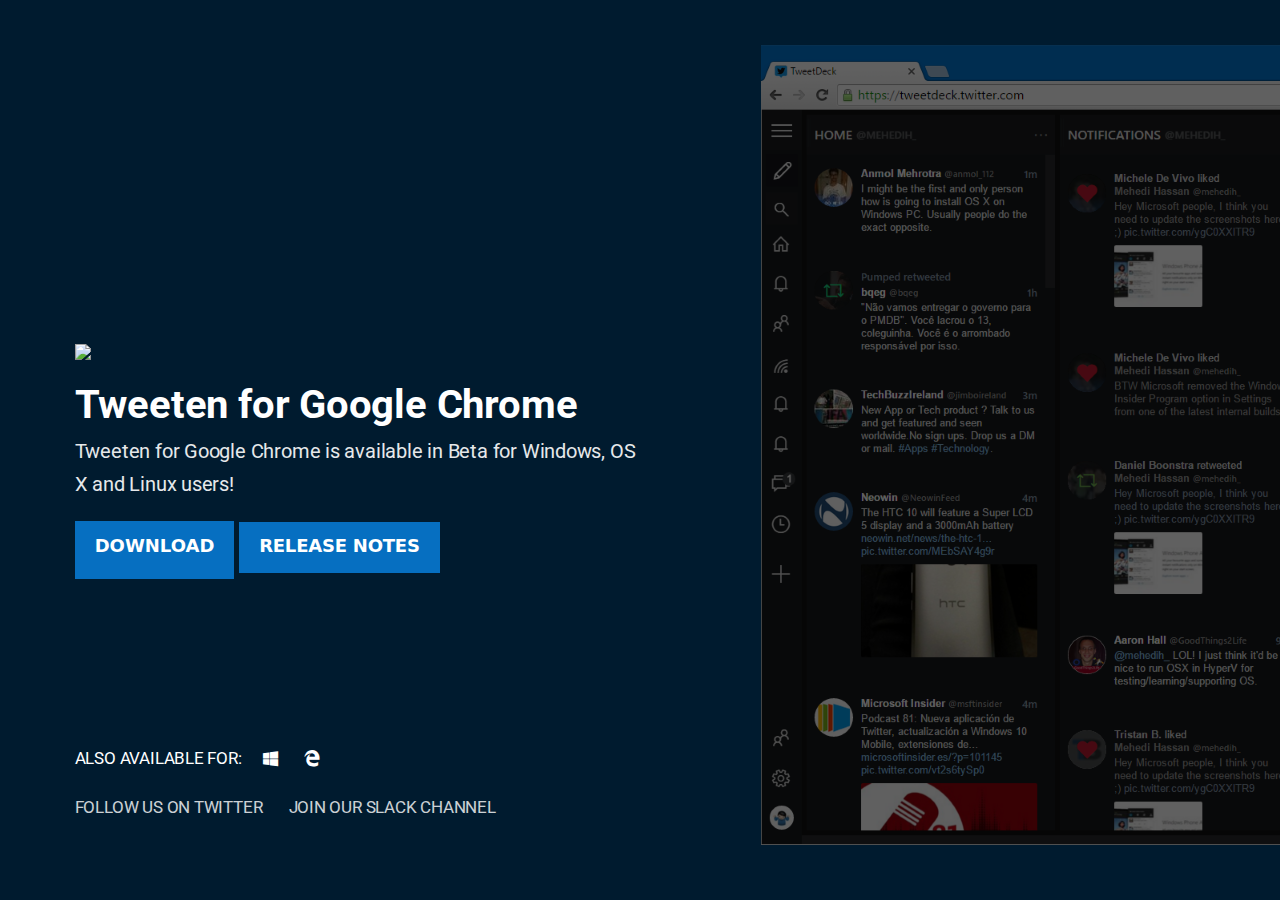
==== commit 28616765: "Responsiveness" ====
--- a/chrome/index.html
+++ b/chrome/index.html
@@ -44,6 +44,7 @@
             <ul class="icons dicons">
                 <li class="alsoon">Also available for: </li>
                 <li><a title="Get Tweeten for Windows" href="http://tweeten.xyz/windows" class="icon fa-windows"><span class="label">Windows/span></a></li>
+                <!--<li><a title="Get Tweeten for OS X" href="http://tweeten.xyz/osx" class="icon fa-apple"><span class="label">OS X</span></a></li>!-->
                 <li><a title="Get Tweeten for Microsoft Edge" href="http://tweeten.xyz/edge" class="icon fa-edge"><span class="label">Edge</span></a></li>
             </ul>
             <ul class="icons follow-text">
--- a/assets/css/main.css
+++ b/assets/css/main.css
@@ -1179,7 +1179,6 @@
         #mc_embed_signup{
             width: 55%;
             display: block;
-            overflow: hidden;
         }
 
         .email{
@@ -1200,9 +1199,10 @@
             }
 
              #mc-embedded-subscribe{
-                width: 150px !important;
+                width: auto !important;
                 margin-left: 0% !important;
                 margin-top: 20px !important;
+                padding: 0 15px !important;
             }
         }
 
--- a/chrome/style.css
+++ b/chrome/style.css
@@ -370,7 +370,7 @@
 }
 
 #header p{
-    width: 60%;
+    width: 50%;
     color: #fff !important;
     opacity: 0.9;
 }
@@ -459,4 +459,86 @@
     outline: 0px !important;
     padding: 0px 20px;
     border-radius: 0px;
+}
+
+@media (max-width: 1700px){
+    #header h1{
+        font-size: 50px;
+    }
+    
+    #header p{
+        font-size: 25px;
+    }
+    
+    .downloadlink{
+        font-size: 20px;
+    }
+    
+}
+
+@media (max-width: 1300px){
+    #header h1{
+        font-size: 40px;
+    }
+    
+    #header p{
+        font-size: 20px;
+    }
+    
+    .downloadlink{
+        font-size: 18px;
+    }
+    
+}
+
+
+@media (max-width: 800px){
+    #header h1{
+        font-size: 35px;
+    }
+    
+    #header p{
+        font-size: 20px;
+        width: 100%;
+    }
+    
+    .downloadlink{
+        font-size: 16px;
+    }
+    
+}
+
+
+@media (max-width: 600px){
+    #header h1{
+        font-size: 35px;
+    }
+    
+    #header p{
+        font-size: 20px;
+        width: 100%;
+    }
+    
+    .downloadlink{
+        font-size: 16px;
+    }
+    
+    .get-app a{
+        display: block;
+    margin: 8px 0;
+    }
+    
+    #footer{
+        position: initial;
+    }
+    
+    .get-app{
+        margin-bottom: 10px;
+    }
+}
+
+@media (max-width: 420px){
+    .dicons{
+        display: none !important;
+    }
 }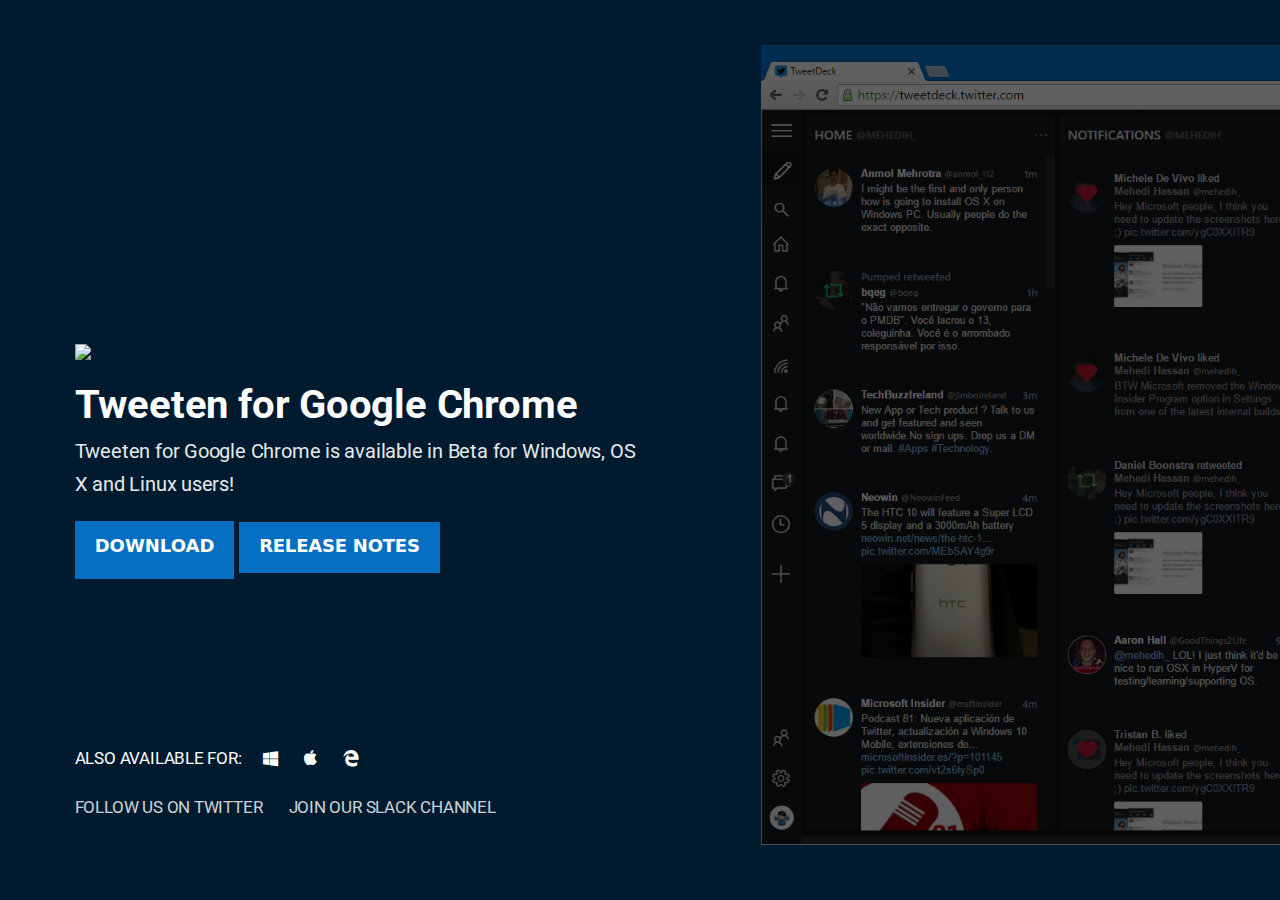
==== commit 86a117e4: "Updates" ====
--- a/chrome/index.html
+++ b/chrome/index.html
@@ -44,7 +44,7 @@
             <ul class="icons dicons">
                 <li class="alsoon">Also available for: </li>
                 <li><a title="Get Tweeten for Windows" href="http://tweeten.xyz/windows" class="icon fa-windows"><span class="label">Windows/span></a></li>
-                <!--<li><a title="Get Tweeten for OS X" href="http://tweeten.xyz/osx" class="icon fa-apple"><span class="label">OS X</span></a></li>!-->
+                <li><a title="Get Tweeten for OS X" href="http://tweeten.xyz/osx" class="icon fa-apple"><span class="label">OS X</span></a></li>
                 <li><a title="Get Tweeten for Microsoft Edge" href="http://tweeten.xyz/edge" class="icon fa-edge"><span class="label">Edge</span></a></li>
             </ul>
             <ul class="icons follow-text">
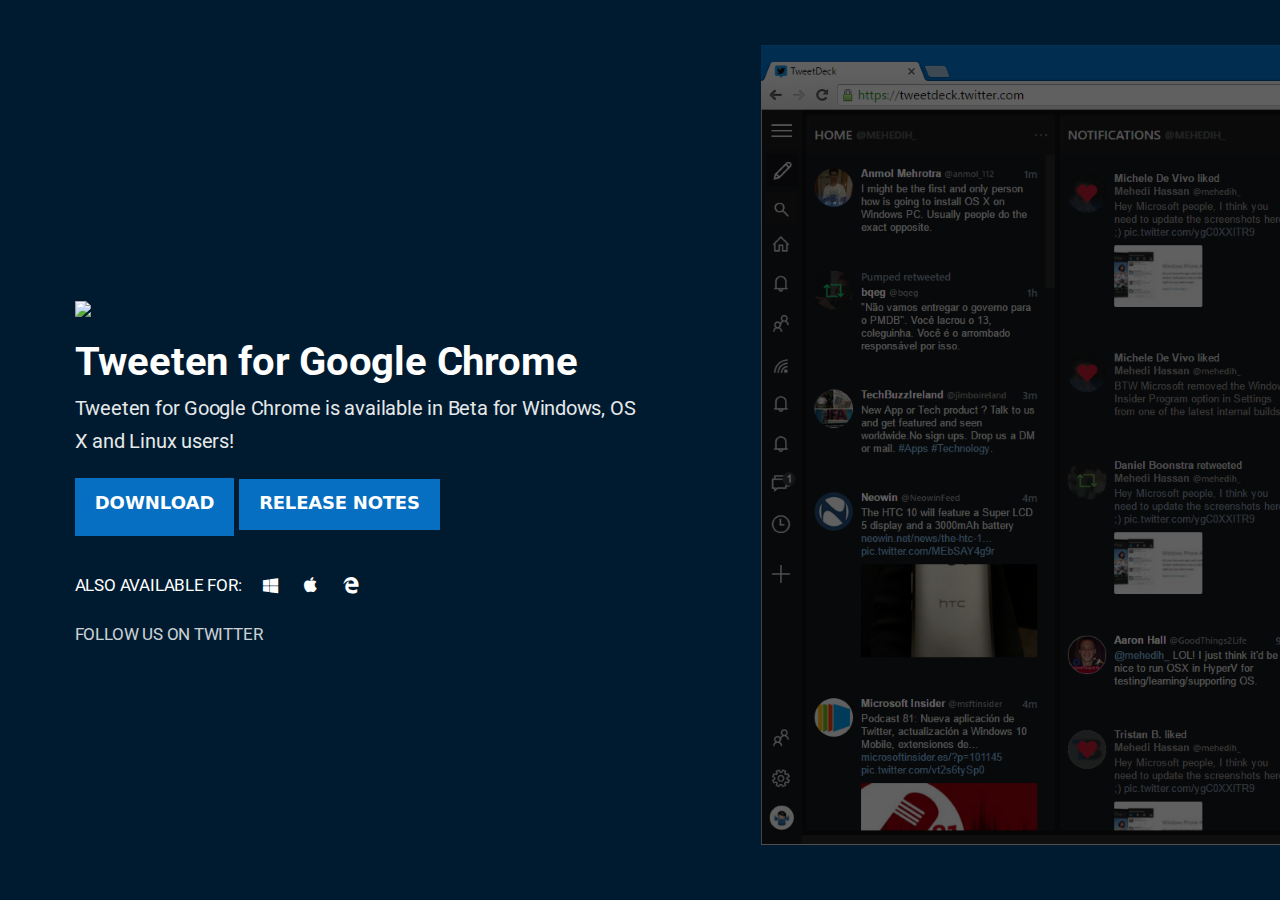
==== commit 17641960: "Removed Slack link" ====
--- a/chrome/index.html
+++ b/chrome/index.html
@@ -38,7 +38,7 @@
                 <button onclick="chrome.webstore.install()" id="install-button" class="chrome downloadlink" title="Get Tweeten for Google Chrome">Download</button>
                 <a class="releasenotes downloadlink" data-toggle="modal" data-target="#changelog" title="Read what's new!">Release Notes</a>
             </div>
-            
+
         </header>
         <footer id="footer">
             <ul class="icons dicons">
@@ -49,7 +49,6 @@
             </ul>
             <ul class="icons follow-text">
                 <li><a href="http://twitter.com/tweetenapp">Follow us on Twitter</a></li>
-                <li><a href="https://tweeten.herokuapp.com/">Join our Slack channel</a></li>
             </ul>
         </footer>
          <div class="modal fade" id="changelog" tabindex="-1" role="dialog" aria-labelledby="tweeten_changelog" aria-hidden="true">
@@ -70,7 +69,7 @@
             </div>
         </div>
     </div>
-       
+
         <!--[if lte IE 8]><script src="assets/js/ie/respond.min.js"></script><![endif]-->
         <script>
         (function(i,s,o,g,r,a,m){i['GoogleAnalyticsObject']=r;i[r]=i[r]||function(){
--- a/assets/css/main.css
+++ b/assets/css/main.css
@@ -1091,7 +1091,7 @@
 		bottom: 4em;
 		color: rgba(255, 255, 255, 0.5);
 		left: 4em;
-		position: absolute;
+		position: initial;
 	}
 
 		#footer .icons {
